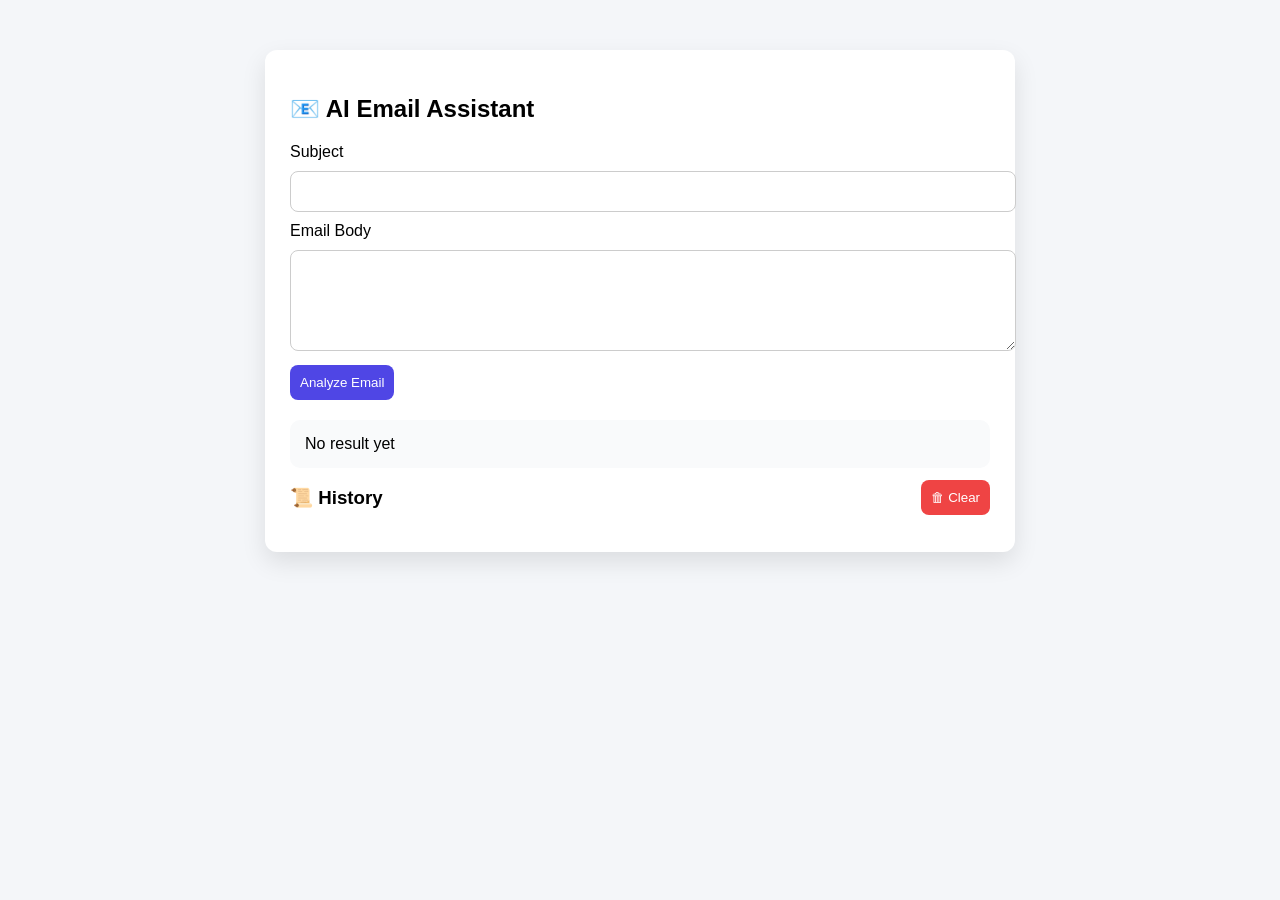
==== frontend/index.html @ 024cb4fc "added frontend UI, history feature, and improved UX" ====
<!DOCTYPE html>
<html>
<head>
    <title>AI Email Assistant</title>
    <link rel="stylesheet" href="style.css">
</head>

<body>

<div class="container">

    <h2>📧 AI Email Assistant</h2>

    <label>Subject</label>
    <input type="text" id="subject">

    <label>Email Body</label>
    <textarea id="body" rows="5"></textarea>

    <button id="analyzeBtn" onclick="analyzeEmail()">Analyze Email</button>

    <div class="result" id="result">No result yet</div>

    <div class="history-header">
        <h3>📜 History</h3>
        <button class="clear-btn" onclick="clearHistory()">🗑 Clear</button>
    </div>

    <div id="history"></div>

</div>

<script src="script.js"></script>
</body>
</html>
---- frontend/style.css ----
body {
    font-family: 'Segoe UI', sans-serif;
    background: #f4f6f9;
    margin: 0;
}

.container {
    max-width: 700px;
    margin: 50px auto;
    background: white;
    padding: 25px;
    border-radius: 12px;
    box-shadow: 0 10px 25px rgba(0,0,0,0.1);
}

input, textarea {
    width: 100%;
    padding: 12px;
    margin: 10px 0;
    border-radius: 8px;
    border: 1px solid #ccc;
}

button {
    padding: 10px;
    background: #4f46e5;
    color: white;
    border: none;
    border-radius: 8px;
    cursor: pointer;
}

button:hover {
    background: #4338ca;
}

.result {
    margin-top: 20px;
    padding: 15px;
    background: #f9fafb;
    border-radius: 10px;
}

.priority {
    padding: 5px 10px;
    border-radius: 20px;
    font-weight: bold;
}

.critical { background: #fee2e2; color: #b91c1c; }
.high     { background: #fde68a; color: #92400e; }
.medium   { background: #dbeafe; color: #1e40af; }
.low      { background: #dcfce7; color: #166534; }

.history-header {
    display: flex;
    justify-content: space-between;
    align-items: center;
}

.clear-btn {
    background: #ef4444;
}

.clear-btn:hover {
    background: #dc2626;
}

.history-item {
    border: 1px solid #ddd;
    padding: 10px;
    margin-top: 10px;
    border-radius: 8px;
    cursor: pointer;
}

.history-item:hover {
    background: #f1f1f1;
}
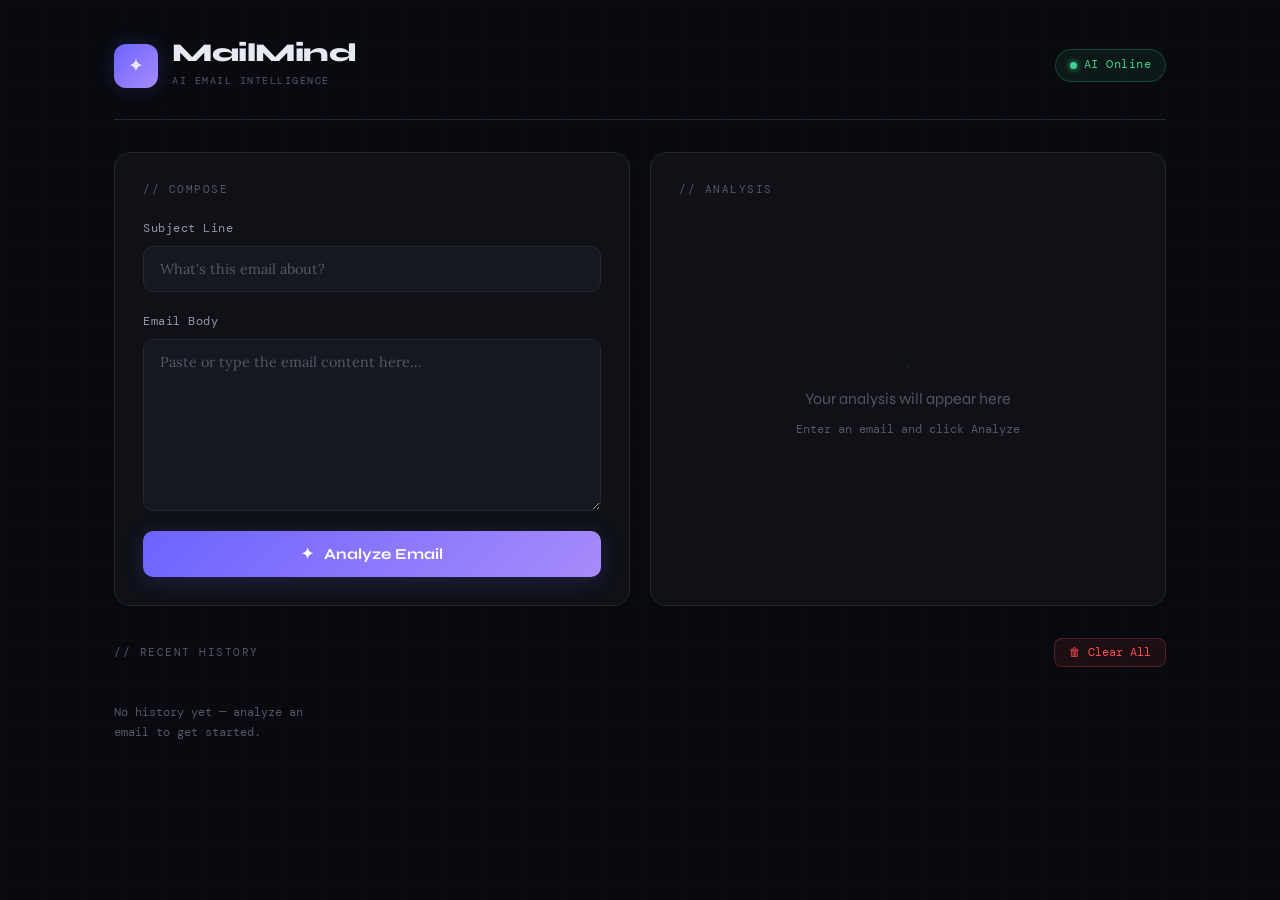
==== commit 5ddb870c: "optimized the UI" ====
--- a/frontend/index.html
+++ b/frontend/index.html
@@ -1,32 +1,69 @@
 <!DOCTYPE html>
 <html>
 <head>
+    <link href="https://fonts.googleapis.com/css2?family=Syne:wght@400;600;700;800&family=DM+Mono:wght@400;500&family=Lora:ital,wght@0,400;0,500;1,400&display=swap" rel="stylesheet">
     <title>AI Email Assistant</title>
     <link rel="stylesheet" href="style.css">
 </head>
 
 <body>
 
+<div class="bg-grid"></div>
+
 <div class="container">
 
-    <h2>📧 AI Email Assistant</h2>
+  <header>
+    <div class="logo">
+      <div class="logo-mark">✦</div>
+      <div>
+        <h1>MailMind</h1>
+        <span class="tagline">AI Email Intelligence</span>
+      </div>
+    </div>
+    <div class="status-pill">
+      <span class="status-dot"></span>
+      <span>AI Online</span>
+    </div>
+  </header>
 
-    <label>Subject</label>
-    <input type="text" id="subject">
+  <div class="main-grid">
 
-    <label>Email Body</label>
-    <textarea id="body" rows="5"></textarea>
+    <section class="panel">
+      <div class="panel-label">// compose</div>
+      <div class="field-group">
+        <label for="subject">Subject Line</label>
+        <input type="text" id="subject" placeholder="What's this email about?"/>
+      </div>
+      <div class="field-group">
+        <label for="body">Email Body</label>
+        <textarea id="body" rows="8" placeholder="Paste or type the email content here..."></textarea>
+      </div>
+      <button id="analyzeBtn" onclick="analyzeEmail()">
+        <span class="btn-icon">✦</span>
+        <span id="btnText">Analyze Email</span>
+      </button>
+    </section>
 
-    <button id="analyzeBtn" onclick="analyzeEmail()">Analyze Email</button>
+    <section class="panel result-panel">
+      <div class="panel-label">// analysis</div>
+      <div class="result" id="result">
+        <div class="empty-state">
+          <span class="empty-icon">✦</span>
+          <p>Your analysis will appear here</p>
+          <span>Enter an email and click Analyze</span>
+        </div>
+      </div>
+    </section>
 
-    <div class="result" id="result">No result yet</div>
+  </div>
 
+  <section class="history-section">
     <div class="history-header">
-        <h3>📜 History</h3>
-        <button class="clear-btn" onclick="clearHistory()">🗑 Clear</button>
+      <div class="panel-label">// recent history</div>
+      <button class="clear-btn" onclick="clearHistory()">🗑 Clear All</button>
     </div>
-
-    <div id="history"></div>
+    <div id="history" class="history-grid"></div>
+  </section>
 
 </div>
 
--- a/frontend/style.css
+++ b/frontend/style.css
@@ -1,79 +1,286 @@
+:root {
+  --bg: #080a0f;
+  --surface: #0f1117;
+  --surface2: #161820;
+  --surface3: #1d1f2a;
+  --border: #252733;
+  --border2: #2e3040;
+  --accent: #6c63ff;
+  --accent2: #a78bfa;
+  --accent-glow: rgba(108, 99, 255, 0.2);
+  --text: #e8eaf2;
+  --text2: #9395a8;
+  --text3: #555769;
+  --critical: #ff4f4f;
+  --critical-bg: rgba(255, 79, 79, 0.08);
+  --critical-border: rgba(255, 79, 79, 0.25);
+  --high: #ff8c42;
+  --high-bg: rgba(255, 140, 66, 0.08);
+  --high-border: rgba(255, 140, 66, 0.25);
+  --medium: #f5c518;
+  --medium-bg: rgba(245, 197, 24, 0.08);
+  --medium-border: rgba(245, 197, 24, 0.25);
+  --low: #3ecf8e;
+  --low-bg: rgba(62, 207, 142, 0.08);
+  --low-border: rgba(62, 207, 142, 0.25);
+  --radius: 16px;
+  --radius-sm: 10px;
+}
+
+*, *::before, *::after { box-sizing: border-box; margin: 0; padding: 0; }
+
 body {
-    font-family: 'Segoe UI', sans-serif;
-    background: #f4f6f9;
-    margin: 0;
+  font-family: 'Lora', serif;
+  background: var(--bg);
+  color: var(--text);
+  min-height: 100vh;
+  line-height: 1.6;
+  overflow-x: hidden;
+}
+
+.bg-grid {
+  position: fixed; inset: 0;
+  background-image:
+    linear-gradient(rgba(108, 99, 255, 0.03) 1px, transparent 1px),
+    linear-gradient(90deg, rgba(108, 99, 255, 0.03) 1px, transparent 1px);
+  background-size: 40px 40px;
+  pointer-events: none; z-index: 0;
 }
 
 .container {
-    max-width: 700px;
-    margin: 50px auto;
-    background: white;
-    padding: 25px;
-    border-radius: 12px;
-    box-shadow: 0 10px 25px rgba(0,0,0,0.1);
-}
-
-input, textarea {
-    width: 100%;
-    padding: 12px;
-    margin: 10px 0;
-    border-radius: 8px;
-    border: 1px solid #ccc;
-}
-
-button {
-    padding: 10px;
-    background: #4f46e5;
-    color: white;
-    border: none;
-    border-radius: 8px;
-    cursor: pointer;
-}
-
-button:hover {
-    background: #4338ca;
-}
-
-.result {
-    margin-top: 20px;
-    padding: 15px;
-    background: #f9fafb;
-    border-radius: 10px;
-}
-
-.priority {
-    padding: 5px 10px;
-    border-radius: 20px;
-    font-weight: bold;
-}
-
-.critical { background: #fee2e2; color: #b91c1c; }
-.high     { background: #fde68a; color: #92400e; }
-.medium   { background: #dbeafe; color: #1e40af; }
-.low      { background: #dcfce7; color: #166534; }
-
-.history-header {
-    display: flex;
-    justify-content: space-between;
-    align-items: center;
-}
+  position: relative; z-index: 1;
+  max-width: 1100px; margin: 0 auto;
+  padding: 40px 24px 80px;
+  display: flex; flex-direction: column; gap: 32px;
+}
+
+/* Header */
+header {
+  display: flex; align-items: center; justify-content: space-between;
+  padding-bottom: 28px; border-bottom: 1px solid var(--border);
+  animation: fadeDown 0.5s ease;
+}
+
+.logo { display: flex; align-items: center; gap: 14px; }
+
+.logo-mark {
+  width: 44px; height: 44px;
+  background: linear-gradient(135deg, var(--accent), var(--accent2));
+  border-radius: 12px;
+  display: flex; align-items: center; justify-content: center;
+  font-size: 1.2rem; box-shadow: 0 0 20px var(--accent-glow); flex-shrink: 0;
+}
+
+.logo h1 {
+  font-family: 'Syne', sans-serif; font-size: 1.6rem;
+  font-weight: 800; letter-spacing: -0.5px; line-height: 1;
+}
+
+.tagline {
+  font-family: 'DM Mono', monospace; font-size: 0.65rem;
+  color: var(--text3); letter-spacing: 1.5px; text-transform: uppercase;
+}
+
+.status-pill {
+  display: flex; align-items: center; gap: 7px;
+  background: var(--low-bg); border: 1px solid var(--low-border);
+  color: var(--low); padding: 6px 14px; border-radius: 30px;
+  font-family: 'DM Mono', monospace; font-size: 0.72rem; letter-spacing: 0.5px;
+}
+
+.status-dot {
+  width: 7px; height: 7px; background: var(--low); border-radius: 50%;
+  box-shadow: 0 0 6px var(--low); animation: pulse 2s infinite;
+}
+
+@keyframes pulse { 0%, 100% { opacity: 1; } 50% { opacity: 0.4; } }
+
+/* Main Grid */
+.main-grid {
+  display: grid; grid-template-columns: 1fr 1fr; gap: 20px;
+  animation: fadeUp 0.5s ease 0.1s both;
+}
+
+.panel {
+  background: var(--surface); border: 1px solid var(--border);
+  border-radius: var(--radius); padding: 28px;
+  display: flex; flex-direction: column; gap: 20px;
+  transition: border-color 0.2s;
+}
+
+.panel:hover { border-color: var(--border2); }
+
+.panel-label {
+  font-family: 'DM Mono', monospace; font-size: 0.7rem;
+  color: var(--text3); letter-spacing: 1.5px; text-transform: uppercase;
+}
+
+.field-group { display: flex; flex-direction: column; gap: 8px; }
+
+label {
+  font-family: 'DM Mono', monospace; font-size: 0.75rem;
+  color: var(--text2); letter-spacing: 0.5px;
+}
+
+input[type="text"], textarea {
+  width: 100%; background: var(--surface2); border: 1px solid var(--border);
+  color: var(--text); border-radius: var(--radius-sm); padding: 13px 16px;
+  font-family: 'Lora', serif; font-size: 0.9rem; outline: none;
+  transition: border-color 0.2s, box-shadow 0.2s; resize: vertical;
+}
+
+input::placeholder, textarea::placeholder { color: var(--text3); }
+
+input:focus, textarea:focus {
+  border-color: var(--accent); box-shadow: 0 0 0 3px var(--accent-glow);
+}
+
+#analyzeBtn {
+  display: flex; align-items: center; justify-content: center; gap: 10px;
+  width: 100%; padding: 14px;
+  background: linear-gradient(135deg, var(--accent), var(--accent2));
+  border: none; border-radius: var(--radius-sm); color: white;
+  font-family: 'Syne', sans-serif; font-size: 0.95rem; font-weight: 700;
+  cursor: pointer; transition: all 0.2s; box-shadow: 0 4px 20px var(--accent-glow);
+  margin-top: auto;
+}
+
+#analyzeBtn:hover { transform: translateY(-2px); box-shadow: 0 8px 30px var(--accent-glow); }
+#analyzeBtn:disabled { opacity: 0.5; cursor: not-allowed; transform: none; }
+
+.btn-icon { display: inline-block; animation: spin-slow 4s linear infinite; }
+@keyframes spin-slow { from { transform: rotate(0deg); } to { transform: rotate(360deg); } }
+
+.result-panel { min-height: 400px; }
+.result { flex: 1; display: flex; flex-direction: column; gap: 18px; }
+
+.empty-state {
+  flex: 1; display: flex; flex-direction: column;
+  align-items: center; justify-content: center;
+  text-align: center; gap: 10px; padding: 40px;
+}
+
+.empty-icon { font-size: 2.5rem; opacity: 0.15; display: block; }
+.empty-state p { font-family: 'Syne', sans-serif; font-size: 1rem; color: var(--text2); opacity: 0.5; }
+.empty-state span { font-family: 'DM Mono', monospace; font-size: 0.72rem; color: var(--text3); }
+
+.result-content { display: flex; flex-direction: column; gap: 16px; animation: fadeUp 0.3s ease; }
+
+.priority-badge {
+  display: inline-flex; align-items: center; gap: 8px;
+  padding: 7px 16px; border-radius: 30px;
+  font-family: 'DM Mono', monospace; font-size: 0.8rem;
+  font-weight: 500; letter-spacing: 0.5px;
+}
+
+.priority-dot { width: 8px; height: 8px; border-radius: 50%; }
+
+.badge-CRITICAL { background: var(--critical-bg); border: 1px solid var(--critical-border); color: var(--critical); }
+.badge-CRITICAL .priority-dot { background: var(--critical); box-shadow: 0 0 6px var(--critical); }
+.badge-HIGH { background: var(--high-bg); border: 1px solid var(--high-border); color: var(--high); }
+.badge-HIGH .priority-dot { background: var(--high); box-shadow: 0 0 6px var(--high); }
+.badge-MEDIUM { background: var(--medium-bg); border: 1px solid var(--medium-border); color: var(--medium); }
+.badge-MEDIUM .priority-dot { background: var(--medium); }
+.badge-LOW { background: var(--low-bg); border: 1px solid var(--low-border); color: var(--low); }
+.badge-LOW .priority-dot { background: var(--low); }
+
+.reply-label {
+  font-family: 'DM Mono', monospace; font-size: 0.7rem;
+  color: var(--text3); letter-spacing: 1.5px; text-transform: uppercase; margin-bottom: 4px;
+}
+
+.reply-box {
+  position: relative; background: var(--surface2);
+  border: 1px solid var(--border); border-left: 3px solid var(--accent);
+  border-radius: var(--radius-sm); padding: 16px 18px;
+  font-size: 0.88rem; line-height: 1.75;
+  color: var(--text); white-space: pre-wrap; font-family: 'Lora', serif;
+}
+
+.copy-btn {
+  position: absolute; top: 10px; right: 10px;
+  background: var(--surface3); border: 1px solid var(--border2);
+  color: var(--text2); padding: 4px 12px; border-radius: 6px;
+  font-family: 'DM Mono', monospace; font-size: 0.7rem;
+  cursor: pointer; transition: all 0.15s;
+}
+
+.copy-btn:hover { color: var(--accent2); border-color: var(--accent); }
+
+.copy-status {
+  font-family: 'DM Mono', monospace; font-size: 0.72rem;
+  color: var(--low); text-align: right; min-height: 18px;
+}
+
+.error-msg {
+  display: flex; align-items: center; gap: 10px;
+  background: var(--critical-bg); border: 1px solid var(--critical-border);
+  color: var(--critical); padding: 14px 18px; border-radius: var(--radius-sm);
+  font-family: 'DM Mono', monospace; font-size: 0.82rem;
+}
+
+.warn-msg {
+  display: flex; align-items: center; gap: 10px;
+  background: var(--high-bg); border: 1px solid var(--high-border);
+  color: var(--high); padding: 14px 18px; border-radius: var(--radius-sm);
+  font-family: 'DM Mono', monospace; font-size: 0.82rem;
+}
+
+.loading-msg {
+  display: flex; align-items: center; gap: 12px;
+  color: var(--text2); font-family: 'DM Mono', monospace;
+  font-size: 0.82rem; padding: 20px 0;
+}
+
+.spinner {
+  width: 18px; height: 18px;
+  border: 2px solid var(--border2); border-top-color: var(--accent);
+  border-radius: 50%; animation: spin 0.7s linear infinite; flex-shrink: 0;
+}
+
+@keyframes spin { to { transform: rotate(360deg); } }
+
+/* History */
+.history-section { display: flex; flex-direction: column; gap: 16px; animation: fadeUp 0.5s ease 0.2s both; }
+.history-header { display: flex; align-items: center; justify-content: space-between; }
 
 .clear-btn {
-    background: #ef4444;
-}
-
-.clear-btn:hover {
-    background: #dc2626;
-}
+  display: flex; align-items: center; gap: 6px;
+  background: var(--critical-bg); border: 1px solid var(--critical-border);
+  color: var(--critical); padding: 6px 14px; border-radius: 8px;
+  font-family: 'DM Mono', monospace; font-size: 0.72rem;
+  cursor: pointer; transition: all 0.15s;
+}
+
+.clear-btn:hover { background: rgba(255, 79, 79, 0.15); }
+
+.history-grid { display: grid; grid-template-columns: repeat(auto-fill, minmax(200px, 1fr)); gap: 12px; }
 
 .history-item {
-    border: 1px solid #ddd;
-    padding: 10px;
-    margin-top: 10px;
-    border-radius: 8px;
-    cursor: pointer;
-}
-
-.history-item:hover {
-    background: #f1f1f1;
-}+  background: var(--surface); border: 1px solid var(--border);
+  border-radius: var(--radius-sm); padding: 14px 16px;
+  cursor: pointer; transition: all 0.2s;
+  display: flex; flex-direction: column; gap: 8px;
+}
+
+.history-item:hover { border-color: var(--accent); background: var(--surface2); transform: translateY(-2px); }
+
+.history-subject {
+  font-family: 'Syne', sans-serif; font-size: 0.82rem; font-weight: 600;
+  color: var(--text); white-space: nowrap; overflow: hidden; text-overflow: ellipsis;
+}
+
+.history-meta { font-family: 'DM Mono', monospace; font-size: 0.68rem; color: var(--text3); }
+.history-empty { font-family: 'DM Mono', monospace; font-size: 0.75rem; color: var(--text3); padding: 20px 0; }
+
+@keyframes fadeUp { from { opacity: 0; transform: translateY(16px); } to { opacity: 1; transform: translateY(0); } }
+@keyframes fadeDown { from { opacity: 0; transform: translateY(-10px); } to { opacity: 1; transform: translateY(0); } }
+
+@media (max-width: 768px) {
+  .main-grid { grid-template-columns: 1fr; }
+  .container { padding: 24px 16px 60px; }
+  header { flex-wrap: wrap; gap: 12px; }
+  .history-grid { grid-template-columns: 1fr 1fr; }
+}
+
+@media (max-width: 480px) { .history-grid { grid-template-columns: 1fr; } }
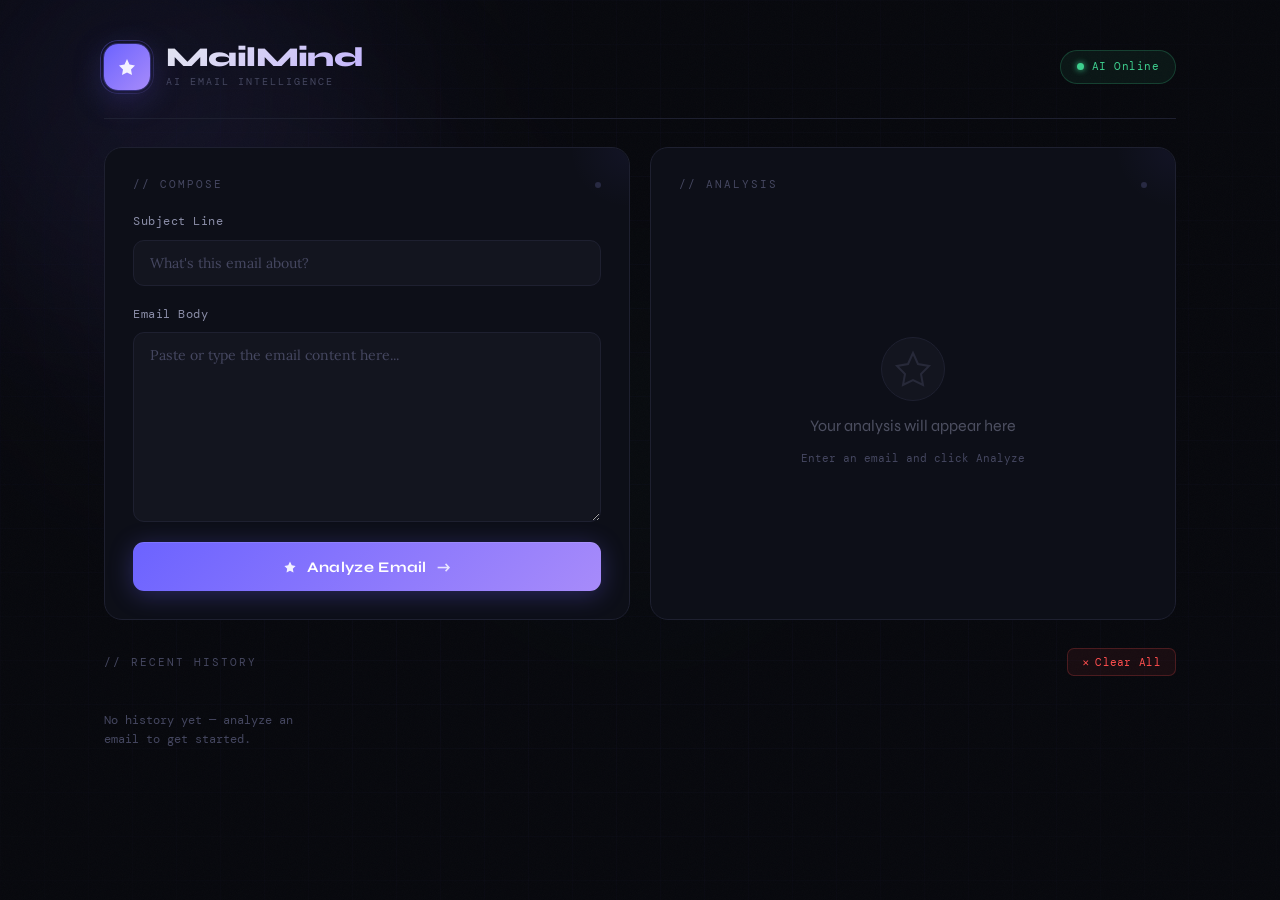
==== commit cfa2bfa3: "updated the UI and added animations" ====
--- a/frontend/index.html
+++ b/frontend/index.html
@@ -1,72 +1,115 @@
 <!DOCTYPE html>
-<html>
+<html lang="en">
 <head>
-    <link href="https://fonts.googleapis.com/css2?family=Syne:wght@400;600;700;800&family=DM+Mono:wght@400;500&family=Lora:ital,wght@0,400;0,500;1,400&display=swap" rel="stylesheet">
-    <title>AI Email Assistant</title>
-    <link rel="stylesheet" href="style.css">
+  <meta charset="UTF-8" />
+  <meta name="viewport" content="width=device-width, initial-scale=1.0" />
+  <title>MailMind — AI Email Intelligence</title>
+  <link href="https://fonts.googleapis.com/css2?family=Syne:wght@400;600;700;800&family=DM+Mono:wght@400;500&family=Lora:ital,wght@0,400;0,500;1,400&display=swap" rel="stylesheet">
+  <link rel="stylesheet" href="style.css" />
 </head>
-
 <body>
-
-<div class="bg-grid"></div>
-
-<div class="container">
-
-  <header>
-    <div class="logo">
-      <div class="logo-mark">✦</div>
-      <div>
-        <h1>MailMind</h1>
-        <span class="tagline">AI Email Intelligence</span>
-      </div>
-    </div>
-    <div class="status-pill">
-      <span class="status-dot"></span>
-      <span>AI Online</span>
-    </div>
-  </header>
-
-  <div class="main-grid">
-
-    <section class="panel">
-      <div class="panel-label">// compose</div>
-      <div class="field-group">
-        <label for="subject">Subject Line</label>
-        <input type="text" id="subject" placeholder="What's this email about?"/>
-      </div>
-      <div class="field-group">
-        <label for="body">Email Body</label>
-        <textarea id="body" rows="8" placeholder="Paste or type the email content here..."></textarea>
-      </div>
-      <button id="analyzeBtn" onclick="analyzeEmail()">
-        <span class="btn-icon">✦</span>
-        <span id="btnText">Analyze Email</span>
-      </button>
-    </section>
-
-    <section class="panel result-panel">
-      <div class="panel-label">// analysis</div>
-      <div class="result" id="result">
-        <div class="empty-state">
-          <span class="empty-icon">✦</span>
-          <p>Your analysis will appear here</p>
-          <span>Enter an email and click Analyze</span>
+ 
+  <!-- Ambient background layers -->
+  <div class="bg-layer bg-grid"></div>
+  <div class="bg-layer bg-orb bg-orb-1"></div>
+  <div class="bg-layer bg-orb bg-orb-2"></div>
+  <div class="bg-layer bg-orb bg-orb-3"></div>
+  <div class="bg-layer noise-overlay"></div>
+ 
+  <div class="container">
+ 
+    <!-- Header -->
+    <header class="header">
+      <div class="logo">
+        <div class="logo-mark">
+          <svg width="20" height="20" viewBox="0 0 20 20" fill="none">
+            <path d="M10 2L12.5 7.5L18 8.5L14 12.5L15 18L10 15.5L5 18L6 12.5L2 8.5L7.5 7.5L10 2Z" fill="white" opacity="0.9"/>
+          </svg>
+          <div class="logo-mark-ring"></div>
+        </div>
+        <div class="logo-text">
+          <h1 class="logo-name">MailMind</h1>
+          <span class="tagline">AI Email Intelligence</span>
         </div>
       </div>
+      <div class="header-right">
+        <div class="status-pill">
+          <span class="status-dot"></span>
+          <span>AI Online</span>
+        </div>
+      </div>
+    </header>
+ 
+    <!-- Main Grid -->
+    <div class="main-grid">
+ 
+      <!-- Compose Panel -->
+      <section class="panel compose-panel" data-panel="compose">
+        <div class="panel-header">
+          <span class="panel-label">// compose</span>
+          <div class="panel-dot"></div>
+        </div>
+        <div class="field-group">
+          <label for="subject">Subject Line</label>
+          <div class="input-wrapper">
+            <input type="text" id="subject" placeholder="What's this email about?" autocomplete="off" />
+            <div class="input-focus-bar"></div>
+          </div>
+        </div>
+        <div class="field-group body-group">
+          <label for="body">Email Body</label>
+          <div class="input-wrapper textarea-wrapper">
+            <textarea id="body" rows="9" placeholder="Paste or type the email content here..."></textarea>
+            <div class="input-focus-bar"></div>
+          </div>
+        </div>
+        <button id="analyzeBtn" onclick="analyzeEmail()">
+          <span class="btn-glow"></span>
+          <span class="btn-star">
+            <svg width="14" height="14" viewBox="0 0 20 20" fill="none">
+              <path d="M10 2L12.5 7.5L18 8.5L14 12.5L15 18L10 15.5L5 18L6 12.5L2 8.5L7.5 7.5L10 2Z" fill="white"/>
+            </svg>
+          </span>
+          <span id="btnText">Analyze Email</span>
+          <span class="btn-arrow">→</span>
+        </button>
+      </section>
+ 
+      <!-- Analysis Panel -->
+      <section class="panel result-panel" data-panel="analysis">
+        <div class="panel-header">
+          <span class="panel-label">// analysis</span>
+          <div class="panel-dot"></div>
+        </div>
+        <div class="result" id="result">
+          <div class="empty-state">
+            <div class="empty-icon-wrap">
+              <svg class="empty-star" width="40" height="40" viewBox="0 0 20 20" fill="none">
+                <path d="M10 2L12.5 7.5L18 8.5L14 12.5L15 18L10 15.5L5 18L6 12.5L2 8.5L7.5 7.5L10 2Z" stroke="currentColor" stroke-width="1" fill="none"/>
+              </svg>
+            </div>
+            <p class="empty-title">Your analysis will appear here</p>
+            <span class="empty-sub">Enter an email and click Analyze</span>
+          </div>
+        </div>
+      </section>
+ 
+    </div>
+ 
+    <!-- History Section -->
+    <section class="history-section">
+      <div class="history-header">
+        <div class="panel-label">// recent history</div>
+        <button class="clear-btn" onclick="clearHistory()">
+          <span>✕</span> Clear All
+        </button>
+      </div>
+      <div id="history" class="history-grid"></div>
     </section>
-
+ 
   </div>
-
-  <section class="history-section">
-    <div class="history-header">
-      <div class="panel-label">// recent history</div>
-      <button class="clear-btn" onclick="clearHistory()">🗑 Clear All</button>
-    </div>
-    <div id="history" class="history-grid"></div>
-  </section>
-
-</div>
-
-<script src="script.js"></script>
+ 
+  <script src="script.js"></script>
 </body>
-</html>+</html>
+ 
--- a/frontend/style.css
+++ b/frontend/style.css
@@ -1,33 +1,49 @@
+/* ===========================
+   CSS VARIABLES & RESET
+=========================== */
 :root {
-  --bg: #080a0f;
-  --surface: #0f1117;
-  --surface2: #161820;
-  --surface3: #1d1f2a;
-  --border: #252733;
-  --border2: #2e3040;
+  --bg: #07080d;
+  --surface: #0d0f18;
+  --surface2: #13151f;
+  --surface3: #1a1c28;
+  --border: #1e2030;
+  --border2: #272940;
+  --border-hover: #363858;
+
   --accent: #6c63ff;
   --accent2: #a78bfa;
-  --accent-glow: rgba(108, 99, 255, 0.2);
-  --text: #e8eaf2;
-  --text2: #9395a8;
-  --text3: #555769;
+  --accent3: #c4b5fd;
+  --accent-glow: rgba(108, 99, 255, 0.18);
+  --accent-glow2: rgba(108, 99, 255, 0.35);
+
+  --text: #e4e6f0;
+  --text2: #8b8ea8;
+  --text3: #454760;
+
   --critical: #ff4f4f;
-  --critical-bg: rgba(255, 79, 79, 0.08);
-  --critical-border: rgba(255, 79, 79, 0.25);
+  --critical-bg: rgba(255, 79, 79, 0.07);
+  --critical-border: rgba(255, 79, 79, 0.22);
   --high: #ff8c42;
-  --high-bg: rgba(255, 140, 66, 0.08);
-  --high-border: rgba(255, 140, 66, 0.25);
+  --high-bg: rgba(255, 140, 66, 0.07);
+  --high-border: rgba(255, 140, 66, 0.22);
   --medium: #f5c518;
-  --medium-bg: rgba(245, 197, 24, 0.08);
-  --medium-border: rgba(245, 197, 24, 0.25);
+  --medium-bg: rgba(245, 197, 24, 0.07);
+  --medium-border: rgba(245, 197, 24, 0.22);
   --low: #3ecf8e;
-  --low-bg: rgba(62, 207, 142, 0.08);
-  --low-border: rgba(62, 207, 142, 0.25);
-  --radius: 16px;
-  --radius-sm: 10px;
+  --low-bg: rgba(62, 207, 142, 0.07);
+  --low-border: rgba(62, 207, 142, 0.22);
+
+  --radius: 18px;
+  --radius-sm: 11px;
+  --radius-xs: 7px;
+
+  --ease-spring: cubic-bezier(0.34, 1.56, 0.64, 1);
+  --ease-out: cubic-bezier(0.16, 1, 0.3, 1);
 }
 
 *, *::before, *::after { box-sizing: border-box; margin: 0; padding: 0; }
+
+html { scroll-behavior: smooth; }
 
 body {
   font-family: 'Lora', serif;
@@ -36,251 +52,705 @@
   min-height: 100vh;
   line-height: 1.6;
   overflow-x: hidden;
-}
+  -webkit-font-smoothing: antialiased;
+}
+
+/* ===========================
+   BACKGROUND LAYERS
+=========================== */
+.bg-layer { position: fixed; inset: 0; pointer-events: none; }
 
 .bg-grid {
-  position: fixed; inset: 0;
   background-image:
-    linear-gradient(rgba(108, 99, 255, 0.03) 1px, transparent 1px),
-    linear-gradient(90deg, rgba(108, 99, 255, 0.03) 1px, transparent 1px);
-  background-size: 40px 40px;
-  pointer-events: none; z-index: 0;
-}
-
+    linear-gradient(rgba(108, 99, 255, 0.025) 1px, transparent 1px),
+    linear-gradient(90deg, rgba(108, 99, 255, 0.025) 1px, transparent 1px);
+  background-size: 44px 44px;
+  z-index: 0;
+  mask-image: radial-gradient(ellipse 80% 80% at 50% 50%, black 40%, transparent 100%);
+}
+
+.bg-orb {
+  border-radius: 50%;
+  filter: blur(100px);
+  z-index: 0;
+  opacity: 0;
+  animation: orbReveal 2s var(--ease-out) forwards;
+}
+
+.bg-orb-1 {
+  width: 600px; height: 600px;
+  background: radial-gradient(circle, rgba(108, 99, 255, 0.12) 0%, transparent 70%);
+  top: -200px; left: -150px;
+  animation-delay: 0.2s;
+}
+
+.bg-orb-2 {
+  width: 500px; height: 500px;
+  background: radial-gradient(circle, rgba(167, 139, 250, 0.08) 0%, transparent 70%);
+  bottom: 0; right: -100px;
+  animation-delay: 0.5s;
+}
+
+.bg-orb-3 {
+  width: 300px; height: 300px;
+  background: radial-gradient(circle, rgba(62, 207, 142, 0.06) 0%, transparent 70%);
+  top: 50%; left: 50%; transform: translate(-50%, -50%);
+  animation-delay: 0.8s;
+}
+
+.noise-overlay {
+  z-index: 1;
+  opacity: 0.025;
+  background-image: url("data:image/svg+xml,%3Csvg viewBox='0 0 256 256' xmlns='http://www.w3.org/2000/svg'%3E%3Cfilter id='n'%3E%3CfeTurbulence type='fractalNoise' baseFrequency='0.9' numOctaves='4' stitchTiles='stitch'/%3E%3C/filter%3E%3Crect width='100%25' height='100%25' filter='url(%23n)'/%3E%3C/svg%3E");
+  background-size: 200px 200px;
+}
+
+@keyframes orbReveal {
+  to { opacity: 1; }
+}
+
+/* ===========================
+   CONTAINER
+=========================== */
 .container {
-  position: relative; z-index: 1;
-  max-width: 1100px; margin: 0 auto;
-  padding: 40px 24px 80px;
-  display: flex; flex-direction: column; gap: 32px;
-}
-
-/* Header */
-header {
+  position: relative; z-index: 2;
+  max-width: 1120px; margin: 0 auto;
+  padding: 44px 24px 100px;
+  display: flex; flex-direction: column; gap: 28px;
+}
+
+/* ===========================
+   HEADER
+=========================== */
+.header {
   display: flex; align-items: center; justify-content: space-between;
-  padding-bottom: 28px; border-bottom: 1px solid var(--border);
-  animation: fadeDown 0.5s ease;
-}
-
-.logo { display: flex; align-items: center; gap: 14px; }
+  padding-bottom: 28px;
+  border-bottom: 1px solid var(--border);
+  animation: slideDown 0.7s var(--ease-out) both;
+}
+
+.logo { display: flex; align-items: center; gap: 16px; }
 
 .logo-mark {
-  width: 44px; height: 44px;
+  width: 46px; height: 46px;
   background: linear-gradient(135deg, var(--accent), var(--accent2));
-  border-radius: 12px;
+  border-radius: 14px;
   display: flex; align-items: center; justify-content: center;
-  font-size: 1.2rem; box-shadow: 0 0 20px var(--accent-glow); flex-shrink: 0;
-}
-
-.logo h1 {
-  font-family: 'Syne', sans-serif; font-size: 1.6rem;
-  font-weight: 800; letter-spacing: -0.5px; line-height: 1;
+  flex-shrink: 0; position: relative;
+  box-shadow: 0 0 0 1px rgba(108,99,255,0.3), 0 8px 32px rgba(108,99,255,0.25);
+  transition: transform 0.4s var(--ease-spring), box-shadow 0.4s;
+}
+
+.logo-mark:hover {
+  transform: rotate(10deg) scale(1.08);
+  box-shadow: 0 0 0 1px rgba(108,99,255,0.5), 0 12px 40px rgba(108,99,255,0.4);
+}
+
+.logo-mark-ring {
+  position: absolute; inset: -4px;
+  border-radius: 18px;
+  border: 1px solid transparent;
+  background: linear-gradient(135deg, rgba(108,99,255,0.4), rgba(167,139,250,0.1)) border-box;
+  -webkit-mask: linear-gradient(#fff 0 0) padding-box, linear-gradient(#fff 0 0);
+  -webkit-mask-composite: destination-out;
+  mask: linear-gradient(#fff 0 0) padding-box, linear-gradient(#fff 0 0);
+  mask-composite: exclude;
+}
+
+.logo-name {
+  font-family: 'Syne', sans-serif;
+  font-size: 1.7rem; font-weight: 800;
+  letter-spacing: -0.6px; line-height: 1;
+  background: linear-gradient(135deg, #e4e6f0 0%, var(--accent3) 100%);
+  -webkit-background-clip: text; -webkit-text-fill-color: transparent;
+  background-clip: text;
 }
 
 .tagline {
-  font-family: 'DM Mono', monospace; font-size: 0.65rem;
-  color: var(--text3); letter-spacing: 1.5px; text-transform: uppercase;
+  font-family: 'DM Mono', monospace;
+  font-size: 0.62rem; color: var(--text3);
+  letter-spacing: 2px; text-transform: uppercase;
+  display: block; margin-top: 2px;
 }
 
 .status-pill {
-  display: flex; align-items: center; gap: 7px;
+  display: flex; align-items: center; gap: 8px;
   background: var(--low-bg); border: 1px solid var(--low-border);
-  color: var(--low); padding: 6px 14px; border-radius: 30px;
-  font-family: 'DM Mono', monospace; font-size: 0.72rem; letter-spacing: 0.5px;
+  color: var(--low); padding: 7px 16px; border-radius: 40px;
+  font-family: 'DM Mono', monospace; font-size: 0.7rem; letter-spacing: 0.5px;
+  animation: fadeIn 1s var(--ease-out) 0.4s both;
+  transition: background 0.3s, box-shadow 0.3s;
+}
+
+.status-pill:hover {
+  background: rgba(62, 207, 142, 0.12);
+  box-shadow: 0 0 16px rgba(62,207,142,0.15);
 }
 
 .status-dot {
-  width: 7px; height: 7px; background: var(--low); border-radius: 50%;
-  box-shadow: 0 0 6px var(--low); animation: pulse 2s infinite;
-}
-
-@keyframes pulse { 0%, 100% { opacity: 1; } 50% { opacity: 0.4; } }
-
-/* Main Grid */
+  width: 7px; height: 7px;
+  background: var(--low); border-radius: 50%;
+  box-shadow: 0 0 6px var(--low);
+  animation: breathe 2.5s ease-in-out infinite;
+}
+
+@keyframes breathe {
+  0%, 100% { opacity: 1; box-shadow: 0 0 6px var(--low); }
+  50% { opacity: 0.5; box-shadow: 0 0 12px var(--low); }
+}
+
+/* ===========================
+   MAIN GRID
+=========================== */
 .main-grid {
   display: grid; grid-template-columns: 1fr 1fr; gap: 20px;
-  animation: fadeUp 0.5s ease 0.1s both;
-}
-
+}
+
+/* ===========================
+   PANELS
+=========================== */
 .panel {
-  background: var(--surface); border: 1px solid var(--border);
-  border-radius: var(--radius); padding: 28px;
+  background: var(--surface);
+  border: 1px solid var(--border);
+  border-radius: var(--radius);
+  padding: 28px;
   display: flex; flex-direction: column; gap: 20px;
-  transition: border-color 0.2s;
+  position: relative; overflow: hidden;
+  transition: border-color 0.3s, box-shadow 0.3s;
+}
+
+.panel::before {
+  content: '';
+  position: absolute; inset: 0;
+  border-radius: var(--radius);
+  background: linear-gradient(135deg, rgba(108,99,255,0.03) 0%, transparent 60%);
+  pointer-events: none;
+  opacity: 0; transition: opacity 0.4s;
 }
 
 .panel:hover { border-color: var(--border2); }
+.panel:hover::before { opacity: 1; }
+
+.panel:focus-within {
+  border-color: rgba(108, 99, 255, 0.3);
+  box-shadow: 0 0 0 1px rgba(108,99,255,0.08), 0 8px 40px rgba(108,99,255,0.06);
+}
+
+.compose-panel { animation: slideUp 0.7s var(--ease-out) 0.1s both; }
+.result-panel  { animation: slideUp 0.7s var(--ease-out) 0.2s both; min-height: 420px; }
+
+/* Corner accents */
+.panel::after {
+  content: '';
+  position: absolute; top: 0; right: 0;
+  width: 60px; height: 60px;
+  background: radial-gradient(circle at top right, rgba(108,99,255,0.06) 0%, transparent 70%);
+  border-radius: 0 var(--radius) 0 0;
+  pointer-events: none;
+}
+
+/* ===========================
+   PANEL HEADER
+=========================== */
+.panel-header {
+  display: flex; align-items: center; justify-content: space-between;
+}
 
 .panel-label {
-  font-family: 'DM Mono', monospace; font-size: 0.7rem;
-  color: var(--text3); letter-spacing: 1.5px; text-transform: uppercase;
-}
-
+  font-family: 'DM Mono', monospace;
+  font-size: 0.68rem; color: var(--text3);
+  letter-spacing: 2px; text-transform: uppercase;
+  position: relative;
+}
+
+.panel-dot {
+  width: 6px; height: 6px;
+  border-radius: 50%; background: var(--border2);
+  transition: background 0.3s, box-shadow 0.3s;
+}
+
+.panel:focus-within .panel-dot {
+  background: var(--accent);
+  box-shadow: 0 0 8px var(--accent);
+}
+
+/* ===========================
+   FORM FIELDS
+=========================== */
 .field-group { display: flex; flex-direction: column; gap: 8px; }
+.body-group { flex: 1; }
 
 label {
-  font-family: 'DM Mono', monospace; font-size: 0.75rem;
-  color: var(--text2); letter-spacing: 0.5px;
-}
+  font-family: 'DM Mono', monospace;
+  font-size: 0.72rem; color: var(--text2);
+  letter-spacing: 0.5px;
+  transition: color 0.2s;
+}
+
+.field-group:focus-within label { color: var(--accent3); }
+
+.input-wrapper {
+  position: relative;
+}
+
+.textarea-wrapper { display: flex; flex-direction: column; flex: 1; }
+.textarea-wrapper textarea { flex: 1; }
 
 input[type="text"], textarea {
-  width: 100%; background: var(--surface2); border: 1px solid var(--border);
-  color: var(--text); border-radius: var(--radius-sm); padding: 13px 16px;
-  font-family: 'Lora', serif; font-size: 0.9rem; outline: none;
-  transition: border-color 0.2s, box-shadow 0.2s; resize: vertical;
+  width: 100%;
+  background: var(--surface2);
+  border: 1px solid var(--border);
+  color: var(--text);
+  border-radius: var(--radius-sm);
+  padding: 13px 16px;
+  font-family: 'Lora', serif; font-size: 0.88rem;
+  outline: none; resize: vertical;
+  transition: border-color 0.25s, background 0.25s, box-shadow 0.25s;
+  position: relative; z-index: 1;
 }
 
 input::placeholder, textarea::placeholder { color: var(--text3); }
 
 input:focus, textarea:focus {
-  border-color: var(--accent); box-shadow: 0 0 0 3px var(--accent-glow);
-}
-
+  border-color: rgba(108,99,255,0.5);
+  background: var(--surface3);
+  box-shadow: 0 0 0 3px rgba(108,99,255,0.08), 0 2px 12px rgba(108,99,255,0.06);
+}
+
+.input-focus-bar {
+  position: absolute; bottom: 0; left: 10px; right: 10px; height: 2px;
+  background: linear-gradient(90deg, var(--accent), var(--accent2));
+  border-radius: 0 0 2px 2px;
+  transform: scaleX(0); transform-origin: center;
+  transition: transform 0.3s var(--ease-spring);
+  z-index: 2;
+}
+
+.input-wrapper:focus-within .input-focus-bar { transform: scaleX(1); }
+
+/* ===========================
+   ANALYZE BUTTON
+=========================== */
 #analyzeBtn {
   display: flex; align-items: center; justify-content: center; gap: 10px;
-  width: 100%; padding: 14px;
-  background: linear-gradient(135deg, var(--accent), var(--accent2));
-  border: none; border-radius: var(--radius-sm); color: white;
-  font-family: 'Syne', sans-serif; font-size: 0.95rem; font-weight: 700;
-  cursor: pointer; transition: all 0.2s; box-shadow: 0 4px 20px var(--accent-glow);
+  width: 100%; padding: 15px;
+  background: linear-gradient(135deg, var(--accent) 0%, var(--accent2) 100%);
+  border: none; border-radius: var(--radius-sm);
+  color: white;
+  font-family: 'Syne', sans-serif; font-size: 0.92rem; font-weight: 700;
+  cursor: pointer; position: relative; overflow: hidden;
+  transition: transform 0.25s var(--ease-spring), box-shadow 0.25s;
+  box-shadow: 0 4px 24px rgba(108,99,255,0.3), inset 0 1px 0 rgba(255,255,255,0.1);
   margin-top: auto;
-}
-
-#analyzeBtn:hover { transform: translateY(-2px); box-shadow: 0 8px 30px var(--accent-glow); }
-#analyzeBtn:disabled { opacity: 0.5; cursor: not-allowed; transform: none; }
-
-.btn-icon { display: inline-block; animation: spin-slow 4s linear infinite; }
-@keyframes spin-slow { from { transform: rotate(0deg); } to { transform: rotate(360deg); } }
-
-.result-panel { min-height: 400px; }
+  letter-spacing: 0.3px;
+}
+
+.btn-glow {
+  position: absolute; inset: 0;
+  background: linear-gradient(135deg, rgba(255,255,255,0.12), transparent);
+  opacity: 0; transition: opacity 0.3s;
+  border-radius: var(--radius-sm);
+}
+
+#analyzeBtn:hover { transform: translateY(-2px); box-shadow: 0 10px 40px rgba(108,99,255,0.45); }
+#analyzeBtn:hover .btn-glow { opacity: 1; }
+#analyzeBtn:active { transform: translateY(0) scale(0.99); }
+
+#analyzeBtn:disabled {
+  opacity: 0.55; cursor: not-allowed;
+  transform: none; box-shadow: none;
+}
+
+.btn-star {
+  display: flex; align-items: center;
+  animation: rotateStar 6s linear infinite;
+  opacity: 0.9;
+}
+
+@keyframes rotateStar {
+  from { transform: rotate(0deg); }
+  to { transform: rotate(360deg); }
+}
+
+.btn-arrow {
+  font-size: 1rem; transition: transform 0.25s var(--ease-spring); opacity: 0.8;
+}
+
+#analyzeBtn:hover .btn-arrow { transform: translateX(4px); }
+
+/* Ripple on click */
+#analyzeBtn::after {
+  content: '';
+  position: absolute; inset: 0;
+  background: radial-gradient(circle at var(--x, 50%) var(--y, 50%), rgba(255,255,255,0.2) 0%, transparent 60%);
+  opacity: 0; transition: opacity 0.4s;
+}
+
+#analyzeBtn:active::after { opacity: 1; }
+
+/* ===========================
+   RESULT AREA
+=========================== */
 .result { flex: 1; display: flex; flex-direction: column; gap: 18px; }
 
 .empty-state {
   flex: 1; display: flex; flex-direction: column;
   align-items: center; justify-content: center;
-  text-align: center; gap: 10px; padding: 40px;
-}
-
-.empty-icon { font-size: 2.5rem; opacity: 0.15; display: block; }
-.empty-state p { font-family: 'Syne', sans-serif; font-size: 1rem; color: var(--text2); opacity: 0.5; }
-.empty-state span { font-family: 'DM Mono', monospace; font-size: 0.72rem; color: var(--text3); }
-
-.result-content { display: flex; flex-direction: column; gap: 16px; animation: fadeUp 0.3s ease; }
-
+  text-align: center; gap: 12px; padding: 40px;
+}
+
+.empty-icon-wrap {
+  width: 64px; height: 64px;
+  border-radius: 50%;
+  background: var(--surface2);
+  border: 1px solid var(--border);
+  display: flex; align-items: center; justify-content: center;
+  color: var(--text3);
+  animation: floatIcon 4s ease-in-out infinite;
+  transition: border-color 0.3s;
+}
+
+.empty-star { opacity: 0.4; }
+
+@keyframes floatIcon {
+  0%, 100% { transform: translateY(0); }
+  50% { transform: translateY(-6px); }
+}
+
+.empty-title {
+  font-family: 'Syne', sans-serif; font-size: 1rem;
+  color: var(--text2); opacity: 0.5;
+}
+
+.empty-sub {
+  font-family: 'DM Mono', monospace; font-size: 0.7rem;
+  color: var(--text3);
+}
+
+/* Result reveal */
+.result-content {
+  display: flex; flex-direction: column; gap: 16px;
+  animation: resultReveal 0.5s var(--ease-out) both;
+}
+
+@keyframes resultReveal {
+  from { opacity: 0; transform: translateY(12px) scale(0.98); }
+  to { opacity: 1; transform: translateY(0) scale(1); }
+}
+
+/* ===========================
+   PRIORITY BADGE
+=========================== */
 .priority-badge {
   display: inline-flex; align-items: center; gap: 8px;
-  padding: 7px 16px; border-radius: 30px;
+  padding: 8px 16px; border-radius: 40px;
+  font-family: 'DM Mono', monospace; font-size: 0.75rem;
+  font-weight: 500; letter-spacing: 0.8px;
+  animation: badgeIn 0.5s var(--ease-spring) 0.1s both;
+  transition: transform 0.2s, box-shadow 0.2s;
+}
+
+.priority-badge:hover { transform: scale(1.04); }
+
+@keyframes badgeIn {
+  from { opacity: 0; transform: scale(0.8) translateY(4px); }
+  to { opacity: 1; transform: scale(1) translateY(0); }
+}
+
+.priority-dot {
+  width: 8px; height: 8px; border-radius: 50%;
+  flex-shrink: 0;
+  animation: dotPulse 2s ease-in-out infinite;
+}
+
+@keyframes dotPulse {
+  0%, 100% { transform: scale(1); }
+  50% { transform: scale(1.3); }
+}
+
+.badge-CRITICAL {
+  background: var(--critical-bg);
+  border: 1px solid var(--critical-border);
+  color: var(--critical);
+  box-shadow: 0 0 20px rgba(255,79,79,0.1);
+}
+.badge-CRITICAL .priority-dot {
+  background: var(--critical);
+  box-shadow: 0 0 8px var(--critical);
+}
+
+.badge-HIGH {
+  background: var(--high-bg);
+  border: 1px solid var(--high-border);
+  color: var(--high);
+  box-shadow: 0 0 20px rgba(255,140,66,0.1);
+}
+.badge-HIGH .priority-dot {
+  background: var(--high);
+  box-shadow: 0 0 8px var(--high);
+}
+
+.badge-MEDIUM {
+  background: var(--medium-bg);
+  border: 1px solid var(--medium-border);
+  color: var(--medium);
+}
+.badge-MEDIUM .priority-dot { background: var(--medium); }
+
+.badge-LOW {
+  background: var(--low-bg);
+  border: 1px solid var(--low-border);
+  color: var(--low);
+}
+.badge-LOW .priority-dot { background: var(--low); box-shadow: 0 0 6px var(--low); }
+
+/* ===========================
+   REPLY BOX
+=========================== */
+.reply-label {
+  font-family: 'DM Mono', monospace; font-size: 0.68rem;
+  color: var(--text3); letter-spacing: 2px; text-transform: uppercase;
+  margin-bottom: 8px;
+}
+
+.reply-box {
+  position: relative;
+  background: var(--surface2);
+  border: 1px solid var(--border);
+  border-left: 2px solid var(--accent);
+  border-radius: var(--radius-sm);
+  padding: 18px 20px;
+  font-size: 0.87rem; line-height: 1.8;
+  color: var(--text); white-space: pre-wrap;
+  font-family: 'Lora', serif;
+  transition: border-color 0.3s, box-shadow 0.3s;
+  animation: replySlide 0.6s var(--ease-out) 0.2s both;
+}
+
+.reply-box:hover {
+  border-color: var(--border2);
+  border-left-color: var(--accent2);
+  box-shadow: 0 4px 24px rgba(108,99,255,0.06);
+}
+
+@keyframes replySlide {
+  from { opacity: 0; transform: translateX(-8px); }
+  to { opacity: 1; transform: translateX(0); }
+}
+
+.copy-btn {
+  position: absolute; top: 12px; right: 12px;
+  background: var(--surface3);
+  border: 1px solid var(--border2);
+  color: var(--text2);
+  padding: 5px 14px; border-radius: var(--radius-xs);
+  font-family: 'DM Mono', monospace; font-size: 0.68rem;
+  cursor: pointer;
+  transition: all 0.2s var(--ease-spring);
+  letter-spacing: 0.3px;
+}
+
+.copy-btn:hover {
+  color: var(--accent3);
+  border-color: rgba(108,99,255,0.4);
+  background: rgba(108,99,255,0.08);
+  transform: scale(1.05);
+}
+
+.copy-btn:active { transform: scale(0.97); }
+
+.copy-status {
+  font-family: 'DM Mono', monospace; font-size: 0.7rem;
+  color: var(--low); text-align: right;
+  min-height: 20px;
+  transition: opacity 0.3s;
+}
+
+/* ===========================
+   LOADING STATE
+=========================== */
+.loading-msg {
+  display: flex; align-items: center; gap: 14px;
+  color: var(--text2);
   font-family: 'DM Mono', monospace; font-size: 0.8rem;
-  font-weight: 500; letter-spacing: 0.5px;
-}
-
-.priority-dot { width: 8px; height: 8px; border-radius: 50%; }
-
-.badge-CRITICAL { background: var(--critical-bg); border: 1px solid var(--critical-border); color: var(--critical); }
-.badge-CRITICAL .priority-dot { background: var(--critical); box-shadow: 0 0 6px var(--critical); }
-.badge-HIGH { background: var(--high-bg); border: 1px solid var(--high-border); color: var(--high); }
-.badge-HIGH .priority-dot { background: var(--high); box-shadow: 0 0 6px var(--high); }
-.badge-MEDIUM { background: var(--medium-bg); border: 1px solid var(--medium-border); color: var(--medium); }
-.badge-MEDIUM .priority-dot { background: var(--medium); }
-.badge-LOW { background: var(--low-bg); border: 1px solid var(--low-border); color: var(--low); }
-.badge-LOW .priority-dot { background: var(--low); }
-
-.reply-label {
-  font-family: 'DM Mono', monospace; font-size: 0.7rem;
-  color: var(--text3); letter-spacing: 1.5px; text-transform: uppercase; margin-bottom: 4px;
-}
-
-.reply-box {
-  position: relative; background: var(--surface2);
-  border: 1px solid var(--border); border-left: 3px solid var(--accent);
-  border-radius: var(--radius-sm); padding: 16px 18px;
-  font-size: 0.88rem; line-height: 1.75;
-  color: var(--text); white-space: pre-wrap; font-family: 'Lora', serif;
-}
-
-.copy-btn {
-  position: absolute; top: 10px; right: 10px;
-  background: var(--surface3); border: 1px solid var(--border2);
-  color: var(--text2); padding: 4px 12px; border-radius: 6px;
-  font-family: 'DM Mono', monospace; font-size: 0.7rem;
-  cursor: pointer; transition: all 0.15s;
-}
-
-.copy-btn:hover { color: var(--accent2); border-color: var(--accent); }
-
-.copy-status {
-  font-family: 'DM Mono', monospace; font-size: 0.72rem;
-  color: var(--low); text-align: right; min-height: 18px;
-}
-
+  padding: 24px 0;
+  animation: fadeIn 0.3s ease;
+}
+
+.spinner {
+  width: 20px; height: 20px;
+  border: 2px solid var(--border2);
+  border-top-color: var(--accent);
+  border-right-color: var(--accent2);
+  border-radius: 50%;
+  animation: spinnerRot 0.75s linear infinite;
+  flex-shrink: 0;
+}
+
+@keyframes spinnerRot { to { transform: rotate(360deg); } }
+
+/* ===========================
+   ERROR / WARN MESSAGES
+=========================== */
 .error-msg {
   display: flex; align-items: center; gap: 10px;
   background: var(--critical-bg); border: 1px solid var(--critical-border);
   color: var(--critical); padding: 14px 18px; border-radius: var(--radius-sm);
-  font-family: 'DM Mono', monospace; font-size: 0.82rem;
+  font-family: 'DM Mono', monospace; font-size: 0.8rem;
+  animation: shakeIn 0.4s var(--ease-spring);
 }
 
 .warn-msg {
   display: flex; align-items: center; gap: 10px;
   background: var(--high-bg); border: 1px solid var(--high-border);
   color: var(--high); padding: 14px 18px; border-radius: var(--radius-sm);
-  font-family: 'DM Mono', monospace; font-size: 0.82rem;
-}
-
-.loading-msg {
-  display: flex; align-items: center; gap: 12px;
-  color: var(--text2); font-family: 'DM Mono', monospace;
-  font-size: 0.82rem; padding: 20px 0;
-}
-
-.spinner {
-  width: 18px; height: 18px;
-  border: 2px solid var(--border2); border-top-color: var(--accent);
-  border-radius: 50%; animation: spin 0.7s linear infinite; flex-shrink: 0;
-}
-
-@keyframes spin { to { transform: rotate(360deg); } }
-
-/* History */
-.history-section { display: flex; flex-direction: column; gap: 16px; animation: fadeUp 0.5s ease 0.2s both; }
-.history-header { display: flex; align-items: center; justify-content: space-between; }
+  font-family: 'DM Mono', monospace; font-size: 0.8rem;
+  animation: shakeIn 0.4s var(--ease-spring);
+}
+
+@keyframes shakeIn {
+  0% { transform: translateX(-6px); opacity: 0; }
+  50% { transform: translateX(4px); }
+  75% { transform: translateX(-2px); }
+  100% { transform: translateX(0); opacity: 1; }
+}
+
+/* ===========================
+   HISTORY SECTION
+=========================== */
+.history-section {
+  display: flex; flex-direction: column; gap: 16px;
+  animation: slideUp 0.7s var(--ease-out) 0.3s both;
+}
+
+.history-header {
+  display: flex; align-items: center; justify-content: space-between;
+}
 
 .clear-btn {
   display: flex; align-items: center; gap: 6px;
   background: var(--critical-bg); border: 1px solid var(--critical-border);
-  color: var(--critical); padding: 6px 14px; border-radius: 8px;
+  color: var(--critical); padding: 6px 14px; border-radius: var(--radius-xs);
+  font-family: 'DM Mono', monospace; font-size: 0.68rem;
+  cursor: pointer; transition: all 0.2s var(--ease-spring);
+  letter-spacing: 0.3px;
+}
+
+.clear-btn:hover {
+  background: rgba(255,79,79,0.14);
+  transform: scale(1.04);
+  box-shadow: 0 2px 12px rgba(255,79,79,0.15);
+}
+
+.clear-btn:active { transform: scale(0.97); }
+
+.history-grid {
+  display: grid;
+  grid-template-columns: repeat(auto-fill, minmax(200px, 1fr));
+  gap: 12px;
+}
+
+.history-item {
+  background: var(--surface);
+  border: 1px solid var(--border);
+  border-radius: var(--radius-sm);
+  padding: 14px 16px;
+  cursor: pointer;
+  transition: all 0.25s var(--ease-out);
+  display: flex; flex-direction: column; gap: 8px;
+  position: relative; overflow: hidden;
+  animation: historyIn 0.4s var(--ease-out) both;
+}
+
+@keyframes historyIn {
+  from { opacity: 0; transform: translateY(8px) scale(0.97); }
+  to { opacity: 1; transform: translateY(0) scale(1); }
+}
+
+.history-item::before {
+  content: '';
+  position: absolute; inset: 0;
+  background: linear-gradient(135deg, rgba(108,99,255,0.04), transparent);
+  opacity: 0; transition: opacity 0.3s;
+}
+
+.history-item:hover {
+  border-color: rgba(108,99,255,0.35);
+  background: var(--surface2);
+  transform: translateY(-3px);
+  box-shadow: 0 8px 32px rgba(108,99,255,0.1);
+}
+
+.history-item:hover::before { opacity: 1; }
+.history-item:active { transform: translateY(-1px); }
+
+.history-subject {
+  font-family: 'Syne', sans-serif; font-size: 0.8rem; font-weight: 600;
+  color: var(--text); white-space: nowrap; overflow: hidden; text-overflow: ellipsis;
+}
+
+.history-meta {
+  font-family: 'DM Mono', monospace; font-size: 0.65rem; color: var(--text3);
+}
+
+.history-empty {
   font-family: 'DM Mono', monospace; font-size: 0.72rem;
-  cursor: pointer; transition: all 0.15s;
-}
-
-.clear-btn:hover { background: rgba(255, 79, 79, 0.15); }
-
-.history-grid { display: grid; grid-template-columns: repeat(auto-fill, minmax(200px, 1fr)); gap: 12px; }
-
-.history-item {
-  background: var(--surface); border: 1px solid var(--border);
-  border-radius: var(--radius-sm); padding: 14px 16px;
-  cursor: pointer; transition: all 0.2s;
-  display: flex; flex-direction: column; gap: 8px;
-}
-
-.history-item:hover { border-color: var(--accent); background: var(--surface2); transform: translateY(-2px); }
-
-.history-subject {
-  font-family: 'Syne', sans-serif; font-size: 0.82rem; font-weight: 600;
-  color: var(--text); white-space: nowrap; overflow: hidden; text-overflow: ellipsis;
-}
-
-.history-meta { font-family: 'DM Mono', monospace; font-size: 0.68rem; color: var(--text3); }
-.history-empty { font-family: 'DM Mono', monospace; font-size: 0.75rem; color: var(--text3); padding: 20px 0; }
-
-@keyframes fadeUp { from { opacity: 0; transform: translateY(16px); } to { opacity: 1; transform: translateY(0); } }
-@keyframes fadeDown { from { opacity: 0; transform: translateY(-10px); } to { opacity: 1; transform: translateY(0); } }
-
+  color: var(--text3); padding: 20px 0;
+}
+
+/* ===========================
+   KEYFRAME ANIMATIONS
+=========================== */
+@keyframes slideDown {
+  from { opacity: 0; transform: translateY(-14px); }
+  to { opacity: 1; transform: translateY(0); }
+}
+
+@keyframes slideUp {
+  from { opacity: 0; transform: translateY(18px); }
+  to { opacity: 1; transform: translateY(0); }
+}
+
+@keyframes fadeIn {
+  from { opacity: 0; }
+  to { opacity: 1; }
+}
+
+/* ===========================
+   SCROLLBAR
+=========================== */
+::-webkit-scrollbar { width: 6px; }
+::-webkit-scrollbar-track { background: var(--bg); }
+::-webkit-scrollbar-thumb { background: var(--border2); border-radius: 3px; }
+::-webkit-scrollbar-thumb:hover { background: var(--accent); }
+
+/* ===========================
+   SELECTION
+=========================== */
+::selection { background: rgba(108,99,255,0.25); color: var(--text); }
+
+/* ===========================
+   RESPONSIVE
+=========================== */
 @media (max-width: 768px) {
   .main-grid { grid-template-columns: 1fr; }
   .container { padding: 24px 16px 60px; }
-  header { flex-wrap: wrap; gap: 12px; }
+  .header { flex-wrap: wrap; gap: 12px; }
   .history-grid { grid-template-columns: 1fr 1fr; }
-}
-
-@media (max-width: 480px) { .history-grid { grid-template-columns: 1fr; } }
+  .bg-orb-1 { width: 300px; height: 300px; }
+  .bg-orb-2 { width: 250px; height: 250px; }
+}
+
+@media (max-width: 480px) {
+  .history-grid { grid-template-columns: 1fr; }
+  .logo-name { font-size: 1.4rem; }
+}
+
+/* ===========================
+   FOCUS ACCESSIBILITY
+=========================== */
+:focus-visible {
+  outline: 2px solid var(--accent);
+  outline-offset: 3px;
+  border-radius: 4px;
+}
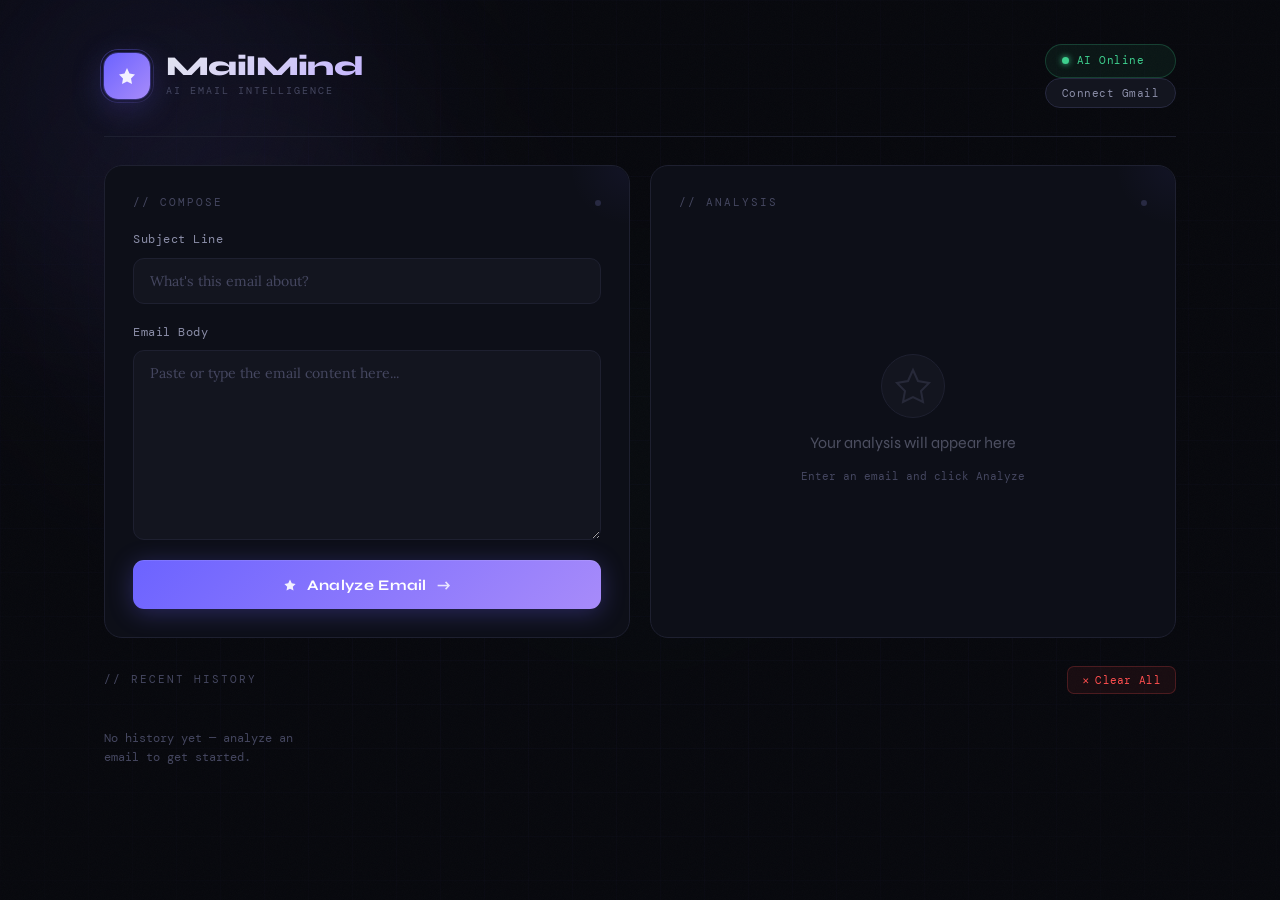
==== commit e9f0581a: "add secure draft generation to email client via Gmail API" ====
--- a/frontend/index.html
+++ b/frontend/index.html
@@ -1,29 +1,34 @@
 <!DOCTYPE html>
 <html lang="en">
+
 <head>
   <meta charset="UTF-8" />
   <meta name="viewport" content="width=device-width, initial-scale=1.0" />
   <title>MailMind — AI Email Intelligence</title>
-  <link href="https://fonts.googleapis.com/css2?family=Syne:wght@400;600;700;800&family=DM+Mono:wght@400;500&family=Lora:ital,wght@0,400;0,500;1,400&display=swap" rel="stylesheet">
+  <link
+    href="https://fonts.googleapis.com/css2?family=Syne:wght@400;600;700;800&family=DM+Mono:wght@400;500&family=Lora:ital,wght@0,400;0,500;1,400&display=swap"
+    rel="stylesheet">
   <link rel="stylesheet" href="style.css" />
 </head>
+
 <body>
- 
+
   <!-- Ambient background layers -->
   <div class="bg-layer bg-grid"></div>
   <div class="bg-layer bg-orb bg-orb-1"></div>
   <div class="bg-layer bg-orb bg-orb-2"></div>
   <div class="bg-layer bg-orb bg-orb-3"></div>
   <div class="bg-layer noise-overlay"></div>
- 
+
   <div class="container">
- 
+
     <!-- Header -->
     <header class="header">
       <div class="logo">
         <div class="logo-mark">
           <svg width="20" height="20" viewBox="0 0 20 20" fill="none">
-            <path d="M10 2L12.5 7.5L18 8.5L14 12.5L15 18L10 15.5L5 18L6 12.5L2 8.5L7.5 7.5L10 2Z" fill="white" opacity="0.9"/>
+            <path d="M10 2L12.5 7.5L18 8.5L14 12.5L15 18L10 15.5L5 18L6 12.5L2 8.5L7.5 7.5L10 2Z" fill="white"
+              opacity="0.9" />
           </svg>
           <div class="logo-mark-ring"></div>
         </div>
@@ -37,12 +42,15 @@
           <span class="status-dot"></span>
           <span>AI Online</span>
         </div>
+        <button class="gmail-connect-btn" id="gmailBtn" onclick="handleGmailConnect()">
+          <span id="gmailBtnText">Connect Gmail</span>
+        </button>
       </div>
     </header>
- 
+
     <!-- Main Grid -->
     <div class="main-grid">
- 
+
       <!-- Compose Panel -->
       <section class="panel compose-panel" data-panel="compose">
         <div class="panel-header">
@@ -67,14 +75,14 @@
           <span class="btn-glow"></span>
           <span class="btn-star">
             <svg width="14" height="14" viewBox="0 0 20 20" fill="none">
-              <path d="M10 2L12.5 7.5L18 8.5L14 12.5L15 18L10 15.5L5 18L6 12.5L2 8.5L7.5 7.5L10 2Z" fill="white"/>
+              <path d="M10 2L12.5 7.5L18 8.5L14 12.5L15 18L10 15.5L5 18L6 12.5L2 8.5L7.5 7.5L10 2Z" fill="white" />
             </svg>
           </span>
           <span id="btnText">Analyze Email</span>
           <span class="btn-arrow">→</span>
         </button>
       </section>
- 
+
       <!-- Analysis Panel -->
       <section class="panel result-panel" data-panel="analysis">
         <div class="panel-header">
@@ -85,7 +93,8 @@
           <div class="empty-state">
             <div class="empty-icon-wrap">
               <svg class="empty-star" width="40" height="40" viewBox="0 0 20 20" fill="none">
-                <path d="M10 2L12.5 7.5L18 8.5L14 12.5L15 18L10 15.5L5 18L6 12.5L2 8.5L7.5 7.5L10 2Z" stroke="currentColor" stroke-width="1" fill="none"/>
+                <path d="M10 2L12.5 7.5L18 8.5L14 12.5L15 18L10 15.5L5 18L6 12.5L2 8.5L7.5 7.5L10 2Z"
+                  stroke="currentColor" stroke-width="1" fill="none" />
               </svg>
             </div>
             <p class="empty-title">Your analysis will appear here</p>
@@ -93,9 +102,9 @@
           </div>
         </div>
       </section>
- 
+
     </div>
- 
+
     <!-- History Section -->
     <section class="history-section">
       <div class="history-header">
@@ -106,10 +115,39 @@
       </div>
       <div id="history" class="history-grid"></div>
     </section>
- 
+
   </div>
- 
+  <!-- Draft Confirmation Modal -->
+  <div class="modal-overlay" id="modalOverlay">
+    <div class="modal">
+      <div class="modal-header">
+        <span class="panel-label">// confirm draft</span>
+        <button class="modal-close" onclick="closeModal()">✕</button>
+      </div>
+      <div class="modal-body">
+        <div class="modal-field">
+          <label>To</label>
+          <input type="email" id="modalTo" placeholder="recipient@gmail.com" />
+        </div>
+        <div class="modal-field">
+          <label>Subject</label>
+          <div class="modal-value" id="modalSubject"></div>
+        </div>
+        <div class="modal-field">
+          <label>Reply Preview</label>
+          <div class="modal-preview" id="modalPreview"></div>
+        </div>
+      </div>
+      <div class="modal-footer">
+        <button class="modal-cancel-btn" onclick="closeModal()">Cancel</button>
+        <button class="modal-send-btn" id="modalSendBtn" onclick="submitDraft()">
+          <span id="modalSendText">Save Draft to Gmail</span>
+        </button>
+      </div>
+    </div>
+  </div>
+
   <script src="script.js"></script>
 </body>
-</html>
- 
+
+</html>
--- a/frontend/style.css
+++ b/frontend/style.css
@@ -753,4 +753,134 @@
   outline: 2px solid var(--accent);
   outline-offset: 3px;
   border-radius: 4px;
-}+}
+
+/* ===========================
+   GMAIL CONNECT BUTTON
+=========================== */
+.gmail-connect-btn {
+  display: flex; align-items: center; gap: 8px;
+  background: var(--surface2); border: 1px solid var(--border2);
+  color: var(--text2); padding: 7px 16px; border-radius: 40px;
+  font-family: 'DM Mono', monospace; font-size: 0.7rem;
+  cursor: pointer; transition: all 0.25s var(--ease-spring);
+  letter-spacing: 0.5px;
+}
+.gmail-connect-btn:hover {
+  border-color: rgba(108,99,255,0.4);
+  color: var(--accent3);
+  background: rgba(108,99,255,0.08);
+  transform: scale(1.04);
+}
+.gmail-connect-btn.connected {
+  background: var(--low-bg); border-color: var(--low-border);
+  color: var(--low);
+}
+
+/* ===========================
+   SAVE AS DRAFT BUTTON
+=========================== */
+.draft-btn {
+  display: flex; align-items: center; justify-content: center; gap: 8px;
+  width: 100%; padding: 11px;
+  background: transparent;
+  border: 1px solid rgba(108,99,255,0.35);
+  border-radius: var(--radius-sm);
+  color: var(--accent3);
+  font-family: 'Syne', sans-serif; font-size: 0.85rem; font-weight: 600;
+  cursor: pointer;
+  transition: all 0.25s var(--ease-spring);
+  margin-top: 8px;
+  letter-spacing: 0.3px;
+}
+.draft-btn:hover {
+  background: rgba(108,99,255,0.08);
+  border-color: rgba(108,99,255,0.6);
+  transform: translateY(-2px);
+  box-shadow: 0 6px 24px rgba(108,99,255,0.15);
+}
+.draft-btn:active { transform: translateY(0); }
+
+/* ===========================
+   MODAL
+=========================== */
+.modal-overlay {
+  position: fixed; inset: 0; z-index: 100;
+  background: rgba(7, 8, 13, 0.85);
+  backdrop-filter: blur(8px);
+  display: flex; align-items: center; justify-content: center;
+  opacity: 0; pointer-events: none;
+  transition: opacity 0.3s var(--ease-out);
+}
+.modal-overlay.active {
+  opacity: 1; pointer-events: all;
+}
+.modal {
+  background: var(--surface);
+  border: 1px solid var(--border2);
+  border-radius: var(--radius);
+  padding: 28px;
+  width: 100%; max-width: 480px;
+  display: flex; flex-direction: column; gap: 20px;
+  box-shadow: 0 24px 80px rgba(0,0,0,0.5);
+  transform: translateY(16px) scale(0.97);
+  transition: transform 0.3s var(--ease-spring);
+}
+.modal-overlay.active .modal {
+  transform: translateY(0) scale(1);
+}
+.modal-header {
+  display: flex; align-items: center; justify-content: space-between;
+}
+.modal-close {
+  background: none; border: none; color: var(--text3);
+  font-size: 0.85rem; cursor: pointer;
+  transition: color 0.2s; padding: 4px;
+}
+.modal-close:hover { color: var(--critical); }
+.modal-body { display: flex; flex-direction: column; gap: 14px; }
+.modal-field { display: flex; flex-direction: column; gap: 6px; }
+.modal-field label {
+  font-family: 'DM Mono', monospace; font-size: 0.68rem;
+  color: var(--text3); letter-spacing: 1.5px; text-transform: uppercase;
+}
+.modal-field input {
+  background: var(--surface2); border: 1px solid var(--border);
+  color: var(--text); border-radius: var(--radius-xs);
+  padding: 10px 14px; font-family: 'Lora', serif; font-size: 0.85rem;
+  outline: none; transition: border-color 0.2s;
+}
+.modal-field input:focus { border-color: rgba(108,99,255,0.5); }
+.modal-value {
+  font-family: 'DM Mono', monospace; font-size: 0.78rem;
+  color: var(--text2); padding: 8px 0;
+}
+.modal-preview {
+  background: var(--surface2); border: 1px solid var(--border);
+  border-left: 2px solid var(--accent);
+  border-radius: var(--radius-xs); padding: 14px;
+  font-family: 'Lora', serif; font-size: 0.82rem;
+  color: var(--text); line-height: 1.7; white-space: pre-wrap;
+  max-height: 160px; overflow-y: auto;
+}
+.modal-footer {
+  display: flex; gap: 10px; justify-content: flex-end;
+}
+.modal-cancel-btn {
+  padding: 10px 20px; border-radius: var(--radius-xs);
+  background: none; border: 1px solid var(--border2);
+  color: var(--text2); font-family: 'DM Mono', monospace;
+  font-size: 0.75rem; cursor: pointer;
+  transition: all 0.2s;
+}
+.modal-cancel-btn:hover { border-color: var(--critical-border); color: var(--critical); }
+.modal-send-btn {
+  padding: 10px 22px; border-radius: var(--radius-xs);
+  background: linear-gradient(135deg, var(--accent), var(--accent2));
+  border: none; color: white;
+  font-family: 'Syne', sans-serif; font-size: 0.82rem; font-weight: 700;
+  cursor: pointer; transition: all 0.25s var(--ease-spring);
+  box-shadow: 0 4px 16px rgba(108,99,255,0.3);
+}
+.modal-send-btn:hover { transform: translateY(-2px); box-shadow: 0 8px 28px rgba(108,99,255,0.45); }
+.modal-send-btn:disabled { opacity: 0.5; cursor: not-allowed; transform: none; }
